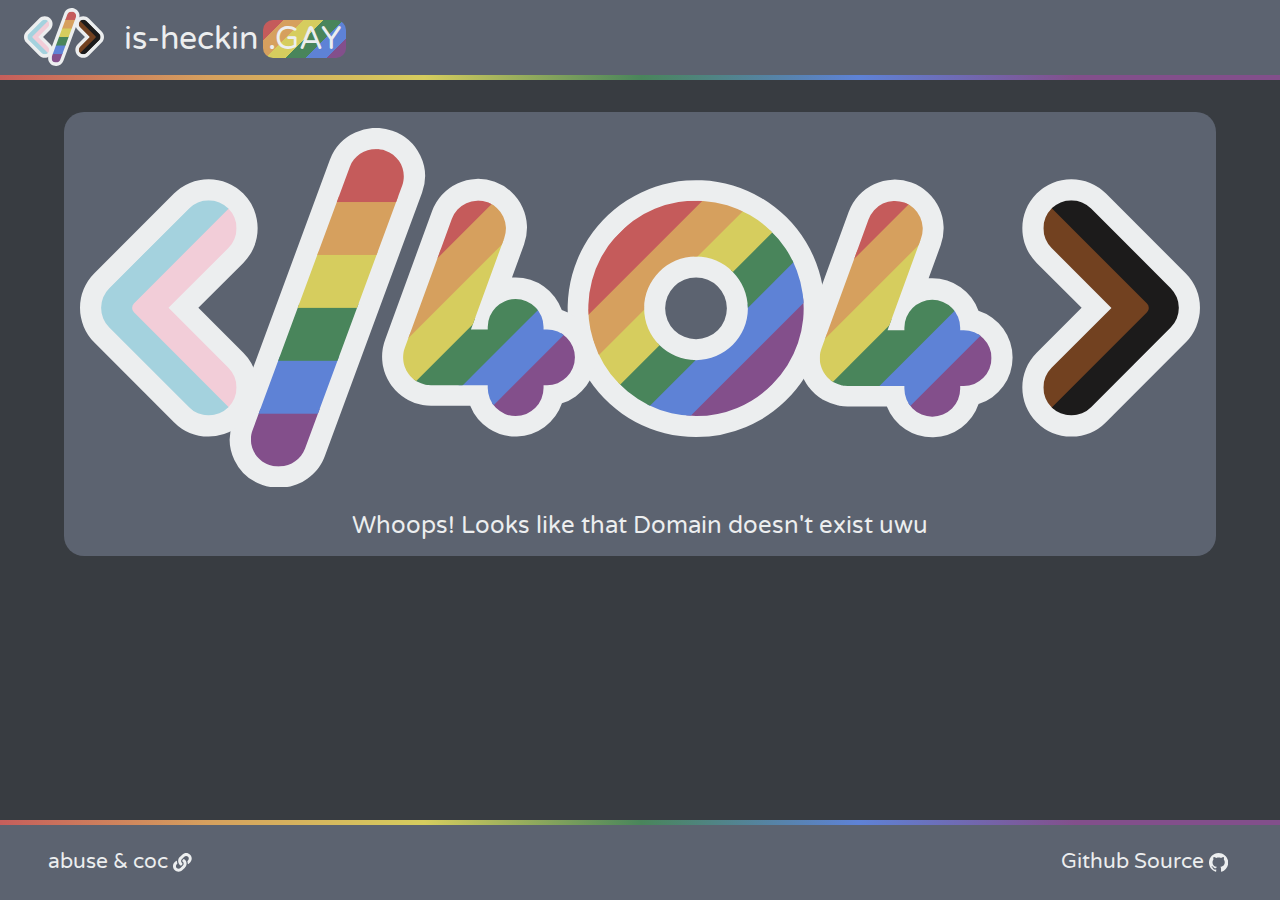
==== 404sub.html @ 82a8c340 "create 404 pages" ====
<!DOCTYPE html>
<html lang="en">
    <head>
        <meta charset="utf-8">
        <meta name="viewport" content="width=device-width, initial-scale=1, shrink-to-fit=no">
        <title>Heckin' Gay Websites</title>
        <link rel="stylesheet" href="/assets/styles/styles.css">
        <link rel="stylesheet" href="/assets/styles/theme.css">
        <link rel="apple-touch-icon" sizes="180x180" href="/apple-touch-icon.png?v=YA3XOJGxjR">
        <link rel="icon" type="image/png" sizes="32x32" href="/favicon-32x32.png?v=YA3XOJGxjR">
        <link rel="icon" type="image/png" sizes="16x16" href="/favicon-16x16.png?v=YA3XOJGxjR">
        <link rel="manifest" href="/site.webmanifest?v=YA3XOJGxjR">
        <link rel="mask-icon" href="/safari-pinned-tab.svg?v=YA3XOJGxjR" color="#5c6370">
        <link rel="shortcut icon" href="/favicon.ico?v=YA3XOJGxjR">
        <meta name="apple-mobile-web-app-title" content="is-heckin.gay">
        <meta name="application-name" content="is-heckin.gay">
        <meta name="msapplication-TileColor" content="#383c41">
        <meta name="theme-color" content="#383c41">
    </head>
    <body>
        <div id="header">
            <a href="https://is-heckin.gay"><img class="logo" src="/assets/images/logo.svg" alt="is-heckin.gay logo"></a>
            <a href="https://is-heckin.gay"><div class="header-text">
                <h1 style="float: left">is-heckin</h1>
                <h1 id="gayicon">.GAY</h1>
                </div></a>
        </div>
        
        <div class="contentcontainer">
            <svg id="Layer_1" data-name="Layer 1" xmlns="http://www.w3.org/2000/svg" xmlns:xlink="http://www.w3.org/1999/xlink" viewBox="0 0 2930 941.11"><defs><style>.cls-1{fill:none;}.cls-2{fill:#eceeef;}.cls-3{clip-path:url(#clip-path);}.cls-4{fill:#834f8b;}.cls-5{fill:#5e82d6;}.cls-6{fill:#49855b;}.cls-7{fill:#d6cd5e;}.cls-8{fill:#d6a05e;}.cls-9{fill:#c55b5b;}.cls-10{clip-path:url(#clip-path-2);}.cls-11{fill:#f2cdd8;}.cls-12{fill:#a4d2de;}.cls-13{clip-path:url(#clip-path-3);}.cls-14{fill:#724120;}.cls-15{fill:#1c1b1b;}.cls-16{clip-path:url(#clip-path-4);}.cls-17{clip-path:url(#clip-path-5);}.cls-18{clip-path:url(#clip-path-6);}</style><clipPath id="clip-path"><path class="cls-1" d="M799,59.31c-37.84-13-79.83,6.09-93.47,43.07L451.37,790.88c-13.65,37,6.05,77.68,44,90.89a75.26,75.26,0,0,0,27.83,4.09c28.77-1.27,55.3-19.15,65.63-47.17L843,150.2C856.69,113.21,837,72.51,799,59.31Z"></path></clipPath><clipPath id="clip-path-2"><path class="cls-1" d="M388.19,627.19,231.58,470.57,388.19,314A73.05,73.05,0,0,0,284.88,210.64L76.58,418.91a73.05,73.05,0,0,0,0,103.32l208.3,208.28A73.05,73.05,0,0,0,388.19,627.19Z"></path></clipPath><clipPath id="clip-path-3"><path class="cls-1" d="M2853.41,418.91,2645.12,210.64A73.05,73.05,0,0,0,2541.81,314l156.61,156.61L2541.81,627.19a73.05,73.05,0,1,0,103.31,103.32l208.29-208.28a73,73,0,0,0,0-103.32Z"></path></clipPath><clipPath id="clip-path-4"><path class="cls-1" d="M1611.57,753.57a281.74,281.74,0,1,1,199.22-82.52A279.85,279.85,0,0,1,1611.57,753.57Zm0-417.47c-74.84,0-135.73,60.89-135.73,135.74s60.89,135.73,135.73,135.73,135.74-60.89,135.74-135.73S1686.42,336.1,1611.57,336.1Z"></path></clipPath><clipPath id="clip-path-5"><path class="cls-1" d="M1221.78,527.05h-9.08v-6.57a73,73,0,0,0-146,0v6.57h-44L1110,287.64a73,73,0,0,0-137.17-50L850.05,574.24a71.51,71.51,0,0,0-3.28,11.41c-.12.56-.2,1.12-.3,1.68s-.22,1.15-.31,1.73a72.63,72.63,0,0,0,0,22c.07.46.16.91.24,1.37.12.66.23,1.33.36,2,.18.91.39,1.8.6,2.7l.15.63a73.12,73.12,0,0,0,6.11,16.08l.13.25c.45.85.93,1.7,1.41,2.53.13.22.25.44.38.65.4.69.83,1.37,1.26,2l.69,1.08c.34.51.69,1,1,1.51s.71,1,1.08,1.52c.25.34.51.67.76,1,.49.65,1,1.28,1.5,1.91.16.18.31.36.46.55.63.75,1.27,1.49,1.93,2.22l.16.17a72,72,0,0,0,13,11.28l.49.32c.78.52,1.57,1,2.38,1.53.56.34,1.13.66,1.69,1s.84.5,1.27.73a72.39,72.39,0,0,0,18.54,7.06c.4.09.79.19,1.19.27l1.62.33c.69.13,1.37.25,2.06.36l1,.16c1,.14,1.92.27,2.88.37l.4,0a71.75,71.75,0,0,0,7.31.39l1,0H1066.7v7.44a73,73,0,0,0,146,0v-7.44h9.08a73,73,0,0,0,0-146Z"></path></clipPath><clipPath id="clip-path-6"><path class="cls-1" d="M2311.78,529h-9.08v-6.57a73,73,0,1,0-146,0V529h-44L2200,289.55a73,73,0,1,0-137.16-50L1940.05,576.15a71.51,71.51,0,0,0-3.28,11.41c-.12.56-.2,1.12-.3,1.68s-.22,1.15-.31,1.73a73,73,0,0,0,0,22c.07.46.16.91.24,1.37.12.67.23,1.34.36,2,.18.91.39,1.81.6,2.7l.15.63a73.12,73.12,0,0,0,6.11,16.08l.13.25c.45.86.93,1.7,1.41,2.53l.38.66c.4.68.83,1.36,1.26,2l.69,1.09c.34.51.69,1,1,1.5s.71,1,1.08,1.52c.25.34.51.67.76,1,.5.65,1,1.29,1.5,1.91l.46.55c.63.75,1.27,1.49,1.93,2.22l.16.18a72.84,72.84,0,0,0,13,11.28l.49.32c.79.51,1.57,1,2.38,1.52.56.34,1.13.66,1.69,1s.84.5,1.27.73a72.39,72.39,0,0,0,18.54,7.06l1.19.28,1.63.32c.68.13,1.36.25,2,.36l1,.16c1,.15,1.92.27,2.87.37l.4,0a71.75,71.75,0,0,0,7.31.39l1,0H2156.7v7.44a73,73,0,1,0,146,0V675h9.08a73,73,0,0,0,0-146Z"></path></clipPath></defs><title>Artboard 1</title><path class="cls-2" d="M519.92,941.11a129.87,129.87,0,0,1-42.55-7.19l-.11,0a126.35,126.35,0,0,1-73.43-65.69,123.74,123.74,0,0,1-4.22-96.42L653.79,83.27a126.3,126.3,0,0,1,66.39-71.33A129.77,129.77,0,0,1,817,7.14l.15.05a126.33,126.33,0,0,1,73.43,65.69,123.73,123.73,0,0,1,4.23,96.43L640.62,857.8c-17.8,48.24-62.93,80.89-115,83.18C523.74,941.07,521.83,941.11,519.92,941.11Zm-6.46-111.48a19.76,19.76,0,0,0,7.33,1.1c6.17-.27,13.6-3.82,16.3-11.14l254.18-688.5a14.07,14.07,0,0,0-.48-11.08,16.76,16.76,0,0,0-9.82-8.56c-9.62-3.27-20.44,1.31-23.65,10L503.13,810a14,14,0,0,0,.49,11.07A16.72,16.72,0,0,0,513.46,829.63Z"></path><path class="cls-2" d="M2593.47,807.09a127.4,127.4,0,0,1-90.7-37.58c-50-50-50-131.34,0-181.34l117.6-117.6L2502.79,353c-50-50-50-131.37,0-181.36a128.23,128.23,0,0,1,181.35,0L2892.43,379.9a128.21,128.21,0,0,1,0,181.35L2684.14,769.53A127.42,127.42,0,0,1,2593.47,807.09Zm0-562.68a17.73,17.73,0,0,0-12.6,5.22,17.91,17.91,0,0,0,0,25.32l195.62,195.62L2580.82,666.21a17.88,17.88,0,1,0,25.29,25.28L2814.4,483.21a17.84,17.84,0,0,0,0-25.28L2606.11,249.66A17.8,17.8,0,0,0,2593.45,244.41Z"></path><path class="cls-2" d="M336.53,807.09a127.39,127.39,0,0,1-90.67-37.57L37.57,561.25a128.22,128.22,0,0,1,0-181.35l208.3-208.28a128.21,128.21,0,0,1,181.37,0c50,50,50,131.33,0,181.33l-117.6,117.6,117.6,117.6a128.25,128.25,0,0,1-90.68,218.92Zm0-562.68a17.84,17.84,0,0,0-12.66,5.24L115.6,457.93a17.88,17.88,0,0,0,0,25.29L323.89,691.49a17.88,17.88,0,1,0,25.28-25.28L153.54,470.57,349.17,274.94a17.89,17.89,0,0,0-12.62-30.53Z"></path><g class="cls-3"><rect class="cls-4" x="447.04" y="734.76" width="400.33" height="151.17"></rect><rect class="cls-5" x="447.04" y="598.32" width="400.33" height="149.15"></rect><rect class="cls-6" x="447.04" y="459.88" width="400.33" height="149.15"></rect><rect class="cls-7" x="447.04" y="323.44" width="400.33" height="147.14"></rect><rect class="cls-8" x="447.04" y="178.97" width="400.33" height="153.15"></rect><rect class="cls-9" x="447.04" y="55.22" width="400.33" height="138.45"></rect></g><g class="cls-10"><polygon class="cls-11" points="254.06 470.57 434.97 673.57 434.97 776.68 95.55 470.57 434.97 164.47 434.97 267.58 254.06 470.57"></polygon><path class="cls-12" d="M141.08,482,430.26,772A16.15,16.15,0,0,1,435,783.35V841c0,14.35-17.35,21.56-27.52,11.43L35.51,482a16.15,16.15,0,0,1,0-22.87L407.45,88.76C417.62,78.63,435,85.83,435,100.19V157.8a16.17,16.17,0,0,1-4.71,11.39l-289.18,290A16.14,16.14,0,0,0,141.08,482Z"></path></g><g class="cls-13"><polygon class="cls-14" points="2269.29 44.46 2533.23 470.57 2269.29 896.68 2380.98 896.68 2823.09 470.57 2380.98 44.46 2269.29 44.46"></polygon><path class="cls-15" d="M2415.81,44.46h61.75A16.13,16.13,0,0,1,2489,49.19l409.76,410a16.13,16.13,0,0,1,0,22.81L2489,892a16.13,16.13,0,0,1-11.41,4.73h-61.75c-14.37,0-21.57-17.37-11.41-27.54l387-387.16a16.13,16.13,0,0,0,0-22.81L2404.4,72C2394.24,61.84,2401.44,44.46,2415.81,44.46Z"></path></g><path class="cls-2" d="M1611.57,808.57a336.08,336.08,0,1,1,131.11-26.51A334.82,334.82,0,0,1,1611.57,808.57Zm0-417.47a80.74,80.74,0,1,0,80.74,80.74A80.82,80.82,0,0,0,1611.57,391.1Z"></path><g class="cls-16"><rect class="cls-4" x="1493.36" y="584.05" width="564.09" height="102.61" transform="translate(70.74 1441.5) rotate(-45)"></rect><rect class="cls-5" x="1427.39" y="518.77" width="564.09" height="101.24" transform="translate(98.07 1375.53) rotate(-45)"></rect><rect class="cls-6" x="1360.94" y="452.32" width="564.09" height="101.24" transform="translate(125.59 1309.07) rotate(-45)"></rect><rect class="cls-7" x="1294.97" y="387.03" width="564.09" height="99.87" transform="translate(152.92 1243.1) rotate(-45)"></rect><rect class="cls-8" x="1227.07" y="317.09" width="564.09" height="103.96" transform="translate(181.04 1175.21) rotate(-45)"></rect><rect class="cls-9" x="1164.15" y="259.15" width="564.09" height="93.98" transform="translate(207.11 1112.28) rotate(-45)"></rect></g><path class="cls-2" d="M1349.79,598.43a128,128,0,0,0-89.31-122,128.05,128.05,0,0,0-120.77-85.53c-3.22,0-6.4.13-9.55.36l31.49-86.35a128,128,0,1,0-240.51-87.71L799,552a127.69,127.69,0,0,0-6.23,21.36l0,.14c-.18.88-.35,1.77-.5,2.67s-.28,1.64-.41,2.46l-.06.35a127.28,127.28,0,0,0,0,38.87l.06.37c.13.81.26,1.62.4,2.43s.26,1.42.4,2.12l.12.63a127.33,127.33,0,0,0,18.39,45l.21.31c.43.66.87,1.31,1.31,2l.75,1.08c.27.39.54.77.82,1.15.44.62.88,1.23,1.33,1.84.1.12.19.25.28.37a127.35,127.35,0,0,0,36,32.66l.68.41,1.73,1c.77.44,1.54.88,2.32,1.31l.15.08A127.11,127.11,0,0,0,893.43,724l.94.18,1.62.3a127.34,127.34,0,0,0,22.35,2c.61,0,1.21,0,1.82,0h100.68a128,128,0,0,0,240-6.07A128.06,128.06,0,0,0,1349.79,598.43Z"></path><g class="cls-17"><rect class="cls-4" x="897.5" y="629.27" width="579.39" height="102.61" transform="translate(-133.52 1038.81) rotate(-45)"></rect><rect class="cls-5" x="831.53" y="563.98" width="579.39" height="101.24" transform="translate(-106.19 972.84) rotate(-45)"></rect><rect class="cls-6" x="765.08" y="497.53" width="579.39" height="101.24" transform="translate(-78.67 906.39) rotate(-45)"></rect><rect class="cls-7" x="699.11" y="432.24" width="579.39" height="99.88" transform="translate(-51.34 840.42) rotate(-45)"></rect><rect class="cls-8" x="631.21" y="362.3" width="579.39" height="103.96" transform="translate(-23.22 772.52) rotate(-45)"></rect><rect class="cls-9" x="568.28" y="304.37" width="579.39" height="93.98" transform="translate(2.85 709.59) rotate(-45)"></rect></g><path class="cls-2" d="M2439.79,600.34a128.05,128.05,0,0,0-89.31-122,128,128,0,0,0-120.77-85.52q-4.83,0-9.55.35l31.49-86.35a128,128,0,0,0-240.51-87.71L1889,553.92a126.84,126.84,0,0,0-6.22,21.37l0,.13c-.17.89-.34,1.78-.5,2.67s-.28,1.64-.41,2.46l-.06.35a127.28,127.28,0,0,0,0,38.87l.06.37c.13.81.26,1.62.4,2.43s.26,1.42.4,2.13l.12.62a127.36,127.36,0,0,0,18.39,45l.21.31c.43.66.87,1.31,1.31,2l.75,1.08.82,1.16,1.33,1.83c.1.12.19.25.28.37a127.35,127.35,0,0,0,35.95,32.66l.68.41c.58.34,1.15.69,1.73,1,.77.45,1.54.88,2.32,1.31l.15.08a127.11,127.11,0,0,0,36.72,13.37l.94.18c.54.1,1.08.21,1.63.3a127.16,127.16,0,0,0,22.34,2c.61,0,1.21,0,1.82,0h100.68a128,128,0,0,0,240-6.07A128,128,0,0,0,2439.79,600.34Z"></path><g class="cls-18"><rect class="cls-4" x="1987.5" y="631.18" width="579.39" height="102.61" transform="translate(184.39 1810.12) rotate(-45)"></rect><rect class="cls-5" x="1921.53" y="565.89" width="579.39" height="101.24" transform="translate(211.71 1744.15) rotate(-45)"></rect><rect class="cls-6" x="1855.08" y="499.44" width="579.39" height="101.24" transform="translate(239.24 1677.69) rotate(-45)"></rect><rect class="cls-7" x="1789.11" y="434.15" width="579.39" height="99.87" transform="translate(266.56 1611.72) rotate(-45)"></rect><rect class="cls-8" x="1721.21" y="364.22" width="579.39" height="103.96" transform="translate(294.69 1543.83) rotate(-45)"></rect><rect class="cls-9" x="1658.28" y="306.28" width="579.39" height="93.98" transform="translate(320.75 1480.9) rotate(-45)"></rect></g></svg>
            <hr class="divider">
            <h2 style="text-align: center;">Whoops! Looks like that Domain doesn't exist uwu</h2>
        </div>
        
        <footer>
            <div id="footer">
                <div id="footerLinks">
                    <a class="link" href="is-heckin.gay/coc+abusepage">
                    abuse & coc
                    <svg class="linkIcon" aria-hidden="true" focusable="false" data-prefix="fas" data-icon="link" class="svg-inline--fa fa-link fa-w-16" role="img" xmlns="http://www.w3.org/2000/svg" viewBox="0 0 512 512"><path fill="currentColor" d="M326.612 185.391c59.747 59.809 58.927 155.698.36 214.59-.11.12-.24.25-.36.37l-67.2 67.2c-59.27 59.27-155.699 59.262-214.96 0-59.27-59.26-59.27-155.7 0-214.96l37.106-37.106c9.84-9.84 26.786-3.3 27.294 10.606.648 17.722 3.826 35.527 9.69 52.721 1.986 5.822.567 12.262-3.783 16.612l-13.087 13.087c-28.026 28.026-28.905 73.66-1.155 101.96 28.024 28.579 74.086 28.749 102.325.51l67.2-67.19c28.191-28.191 28.073-73.757 0-101.83-3.701-3.694-7.429-6.564-10.341-8.569a16.037 16.037 0 0 1-6.947-12.606c-.396-10.567 3.348-21.456 11.698-29.806l21.054-21.055c5.521-5.521 14.182-6.199 20.584-1.731a152.482 152.482 0 0 1 20.522 17.197zM467.547 44.449c-59.261-59.262-155.69-59.27-214.96 0l-67.2 67.2c-.12.12-.25.25-.36.37-58.566 58.892-59.387 154.781.36 214.59a152.454 152.454 0 0 0 20.521 17.196c6.402 4.468 15.064 3.789 20.584-1.731l21.054-21.055c8.35-8.35 12.094-19.239 11.698-29.806a16.037 16.037 0 0 0-6.947-12.606c-2.912-2.005-6.64-4.875-10.341-8.569-28.073-28.073-28.191-73.639 0-101.83l67.2-67.19c28.239-28.239 74.3-28.069 102.325.51 27.75 28.3 26.872 73.934-1.155 101.96l-13.087 13.087c-4.35 4.35-5.769 10.79-3.783 16.612 5.864 17.194 9.042 34.999 9.69 52.721.509 13.906 17.454 20.446 27.294 10.606l37.106-37.106c59.271-59.259 59.271-155.699.001-214.959z"></path></svg>
                    </a>
                    <a class="link" id="rightlink" href="is-heckin.gay/coc+abusepage">
                    Github Source
                    <svg class="linkIcon" version="1.1" id="Layer_1" xmlns="http://www.w3.org/2000/svg" xmlns:xlink="http://www.w3.org/1999/xlink" x="0px" y="0px" viewBox="0 0 51.3 50"  xml:space="preserve"><style type="text/css"> .st0{fill-rule:evenodd;clip-rule:evenodd;}
</style><path class="st0" d="M25.6,0C11.5,0,0,11.5,0,25.6C0,37,7.3,46.6,17.5,50c1.3,0.2,1.8-0.6,1.8-1.2c0-0.6,0-2.2,0-4.4 c-7.1,1.5-8.6-3.4-8.6-3.4c-1.2-3-2.8-3.8-2.8-3.8c-2.3-1.6,0.2-1.6,0.2-1.6c2.6,0.2,3.9,2.6,3.9,2.6c2.3,3.9,6,2.8,7.5,2.1 c0.2-1.7,0.9-2.8,1.6-3.4c-5.7-0.6-11.7-2.8-11.7-12.7c0-2.8,1-5.1,2.6-6.9c-0.3-0.6-1.1-3.3,0.3-6.8c0,0,2.2-0.7,7.1,2.6 c2-0.6,4.2-0.9,6.4-0.9c2.2,0,4.4,0.3,6.4,0.9c4.9-3.3,7-2.6,7-2.6c1.4,3.5,0.5,6.1,0.3,6.8c1.6,1.8,2.6,4.1,2.6,6.9 c0,9.9-6,12-11.7,12.7c0.9,0.8,1.7,2.4,1.7,4.7c0,3.4,0,6.2,0,7c0,0.7,0.5,1.5,1.8,1.2c10.2-3.4,17.5-13,17.5-24.3 C51.3,11.5,39.8,0,25.6,0z"></path></svg>
                    </a>
                </div>
            </div>
        </footer>
    </body>
</html>
---- assets/styles/styles.css ----
@font-face {
    font-family: 'Varela Round';
    src: url('/assets/fonts/VarelaRound-Regular.woff2') format('woff2'),
        url('/assets/fonts/VarelaRound-Regular.woff') format('woff');
    font-weight: normal;
    font-style: normal;
}

html {
    min-height: 100%;
}


body {
    height: 100vh;
    margin: 0;
    display: flex;
    flex-direction: column;
}

@media only screen and (max-width: 550px) {
    #header {
        text-align: center;
    }
    
    .header-text {
        margin-bottom: 0 !important;
    }
    #footer {
        text-align: center;
    }
    #rightlink {
        float: none !important;
    }
}


h1 {
    font-family: 'Varela Round'; font-weight: normal; font-style: normal;
    margin: 0;

}
    


#header {
    padding-bottom: 0.3em;
    width: 100%;
    padding-left: 1.5em;
    padding-right: 1.5em;
    box-sizing: border-box;
    border-bottom: 5px solid;
    border-image:linear-gradient(to right,
    #c55b5b 0%, #d6a05e 16.7%, #d6cd5e 33.4%, #49855b 50.1%, #5e82d6 66.8%, #834f8b 83.5%, #834f8b 100.2%) 10;
    margin-bottom: 2em;
}

#header .logo {
    width: 5em;
    margin-right: 1em;
    height: auto;
    margin-top: 0.5em;
}

#header .header-text {
    margin-bottom: 0.5em;
    display: inline-block;
}
    


#gayicon {
    float: left;
    background: -moz-linear-gradient(-45deg, #c55b5b 0%, #c55b5b 16.7%, #d6a05e 16.7%, #d6a05e 33.4%, #d6cd5e 33.4%, #d6cd5e 50.1%, #49855b 50.1%, #49855b 66.8%, #5e82d6 66.8%, #5e82d6 83.5%, #834f8b 83.5%, #834f8b 100.2%);
    background: linear-gradient(-45deg, #c55b5b 0%, #c55b5b 16.7%, #d6a05e 16.7%, #d6a05e 33.4%, #d6cd5e 33.4%, #d6cd5e 50.1%, #49855b 50.1%, #49855b 66.8%, #5e82d6 66.8%, #5e82d6 83.5%, #834f8b 83.5%, #834f8b 100.2%);
    background: -webkit-linear-gradient(-45deg, #c55b5b 0%, #c55b5b 16.7%, #d6a05e 16.7%, #d6a05e 33.4%, #d6cd5e 33.4%, #d6cd5e 50.1%, #49855b 50.1%, #49855b 66.8%, #5e82d6 66.8%, #5e82d6 83.5%, #834f8b 83.5%, #834f8b 100.2%);
    background-size: auto;
    border-radius: 10px;
    margin-left: 5px;
    padding: 0 5px 0 5px;
    color: #eceeef;
}


.contentcontainer {
    box-sizing: border-box;
    margin: 0 5% 2em 5%;
    padding: 1em;
    width: 90%;
    border-radius: 20px;
}

h2 {
    font-family: 'Varela Round'; font-weight: normal; font-style: normal;
    margin: 0;
}

p {
    font-family: 'Varela Round'; font-weight: normal; font-style: normal;
    margin: 0;
}

hr {
    height: 4px;
    border-radius: 5px;
    border: none;
    margin-left: 0.5em;
    margin-right: 0.5em;
    background: -moz-linear-gradient(left, #c55b5b 0%, #d6a05e 16.7%, #d6cd5e 33.4%, #49855b 50.1%, #5e82d6 66.8%, #834f8b 83.5%, #834f8b 100.2%);
}

footer {
    margin-top: auto;
}

#footer {
    overflow: hidden;
    min-height: 5em;
    width: 100%;
    padding-left: 1.5em;
    padding-right: 1.5em;
    box-sizing: border-box;
    border-top: 5px solid;
    border-image:linear-gradient(to right,
    #c55b5b 0%, #d6a05e 16.7%, #d6cd5e 33.4%, #49855b 50.1%, #5e82d6 66.8%, #834f8b 83.5%, #834f8b 100.2%) 10;
}

.linkIcon {
    height: 0.9em;
    display: inline-block;
    vertical-align: middle;
    margin-right: 0.2em
}

.link {
    display: inline-block;
    font-family: 'Varela Round'; font-weight: normal; font-style: normal;
    font-size: 1.3em;
    text-decoration: none;
    
}

#footerLinks {
    margin: 1.5em;
}

#rightlink {
    float: right;
}
---- assets/styles/theme.css ----
:root {
    --tertiary-color: #868f9d;
    --secondary-color:  #383c41;
    --font-color: #eceeef;
    --primary-color: #5c6370;
}

html {
    scrollbar-color: var(--primary-color) var(--secondary-color);
}

body {
    background-color: var(--secondary-color);
}

#header {
    background-color: var(--primary-color);
}

h1 {
    color: var(--font-color);
}

.contentcontainer {
    background-color: var(--primary-color)
}

h2 {
    color: var(--font-color);
}

p {
    color: var(--font-color);
}

#footer {
    background-color: var(--primary-color);
}

.link {
    color: var(--font-color);
}

#footer a, a:visited, a:hover, a:active {
  color: var(--font-color);
}

.linkIcon {
    fill: var(--font-color);
}
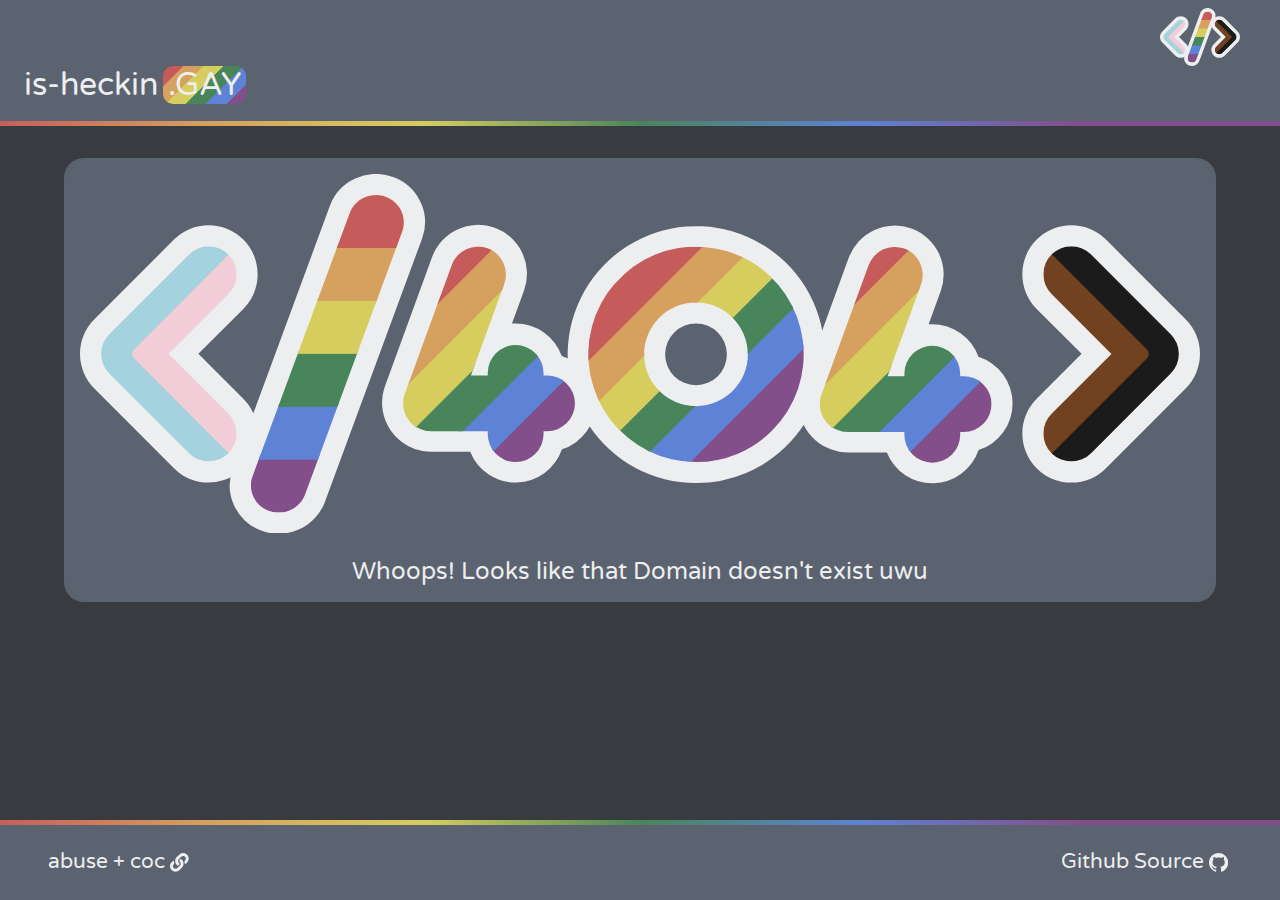
==== commit dc787bc1: "finish tutorial" ====
--- a/404sub.html
+++ b/404sub.html
@@ -36,10 +36,10 @@
             <div id="footer">
                 <div id="footerLinks">
                     <a class="link" href="is-heckin.gay/coc+abusepage">
-                    abuse & coc
+                    abuse + coc
                     <svg class="linkIcon" aria-hidden="true" focusable="false" data-prefix="fas" data-icon="link" class="svg-inline--fa fa-link fa-w-16" role="img" xmlns="http://www.w3.org/2000/svg" viewBox="0 0 512 512"><path fill="currentColor" d="M326.612 185.391c59.747 59.809 58.927 155.698.36 214.59-.11.12-.24.25-.36.37l-67.2 67.2c-59.27 59.27-155.699 59.262-214.96 0-59.27-59.26-59.27-155.7 0-214.96l37.106-37.106c9.84-9.84 26.786-3.3 27.294 10.606.648 17.722 3.826 35.527 9.69 52.721 1.986 5.822.567 12.262-3.783 16.612l-13.087 13.087c-28.026 28.026-28.905 73.66-1.155 101.96 28.024 28.579 74.086 28.749 102.325.51l67.2-67.19c28.191-28.191 28.073-73.757 0-101.83-3.701-3.694-7.429-6.564-10.341-8.569a16.037 16.037 0 0 1-6.947-12.606c-.396-10.567 3.348-21.456 11.698-29.806l21.054-21.055c5.521-5.521 14.182-6.199 20.584-1.731a152.482 152.482 0 0 1 20.522 17.197zM467.547 44.449c-59.261-59.262-155.69-59.27-214.96 0l-67.2 67.2c-.12.12-.25.25-.36.37-58.566 58.892-59.387 154.781.36 214.59a152.454 152.454 0 0 0 20.521 17.196c6.402 4.468 15.064 3.789 20.584-1.731l21.054-21.055c8.35-8.35 12.094-19.239 11.698-29.806a16.037 16.037 0 0 0-6.947-12.606c-2.912-2.005-6.64-4.875-10.341-8.569-28.073-28.073-28.191-73.639 0-101.83l67.2-67.19c28.239-28.239 74.3-28.069 102.325.51 27.75 28.3 26.872 73.934-1.155 101.96l-13.087 13.087c-4.35 4.35-5.769 10.79-3.783 16.612 5.864 17.194 9.042 34.999 9.69 52.721.509 13.906 17.454 20.446 27.294 10.606l37.106-37.106c59.271-59.259 59.271-155.699.001-214.959z"></path></svg>
                     </a>
-                    <a class="link" id="rightlink" href="is-heckin.gay/coc+abusepage">
+                    <a class="link" id="rightlink" href="https://github.com/galenguyer/is-heckin-gay-homepage">
                     Github Source
                     <svg class="linkIcon" version="1.1" id="Layer_1" xmlns="http://www.w3.org/2000/svg" xmlns:xlink="http://www.w3.org/1999/xlink" x="0px" y="0px" viewBox="0 0 51.3 50"  xml:space="preserve"><style type="text/css"> .st0{fill-rule:evenodd;clip-rule:evenodd;}
 </style><path class="st0" d="M25.6,0C11.5,0,0,11.5,0,25.6C0,37,7.3,46.6,17.5,50c1.3,0.2,1.8-0.6,1.8-1.2c0-0.6,0-2.2,0-4.4 c-7.1,1.5-8.6-3.4-8.6-3.4c-1.2-3-2.8-3.8-2.8-3.8c-2.3-1.6,0.2-1.6,0.2-1.6c2.6,0.2,3.9,2.6,3.9,2.6c2.3,3.9,6,2.8,7.5,2.1 c0.2-1.7,0.9-2.8,1.6-3.4c-5.7-0.6-11.7-2.8-11.7-12.7c0-2.8,1-5.1,2.6-6.9c-0.3-0.6-1.1-3.3,0.3-6.8c0,0,2.2-0.7,7.1,2.6 c2-0.6,4.2-0.9,6.4-0.9c2.2,0,4.4,0.3,6.4,0.9c4.9-3.3,7-2.6,7-2.6c1.4,3.5,0.5,6.1,0.3,6.8c1.6,1.8,2.6,4.1,2.6,6.9 c0,9.9-6,12-11.7,12.7c0.9,0.8,1.7,2.4,1.7,4.7c0,3.4,0,6.2,0,7c0,0.7,0.5,1.5,1.8,1.2c10.2-3.4,17.5-13,17.5-24.3 C51.3,11.5,39.8,0,25.6,0z"></path></svg>
--- a/assets/styles/styles.css
+++ b/assets/styles/styles.css
@@ -149,3 +149,14 @@
 #rightlink {
     float: right;
 }
+
+img {
+    max-height: 60vh;
+    max-width: 100%;
+    object-fit: contain;
+    border-radius: 10px;
+    margin-left: auto;
+    margin-right: auto;
+    display: block;
+    margin-top: 1em;
+}
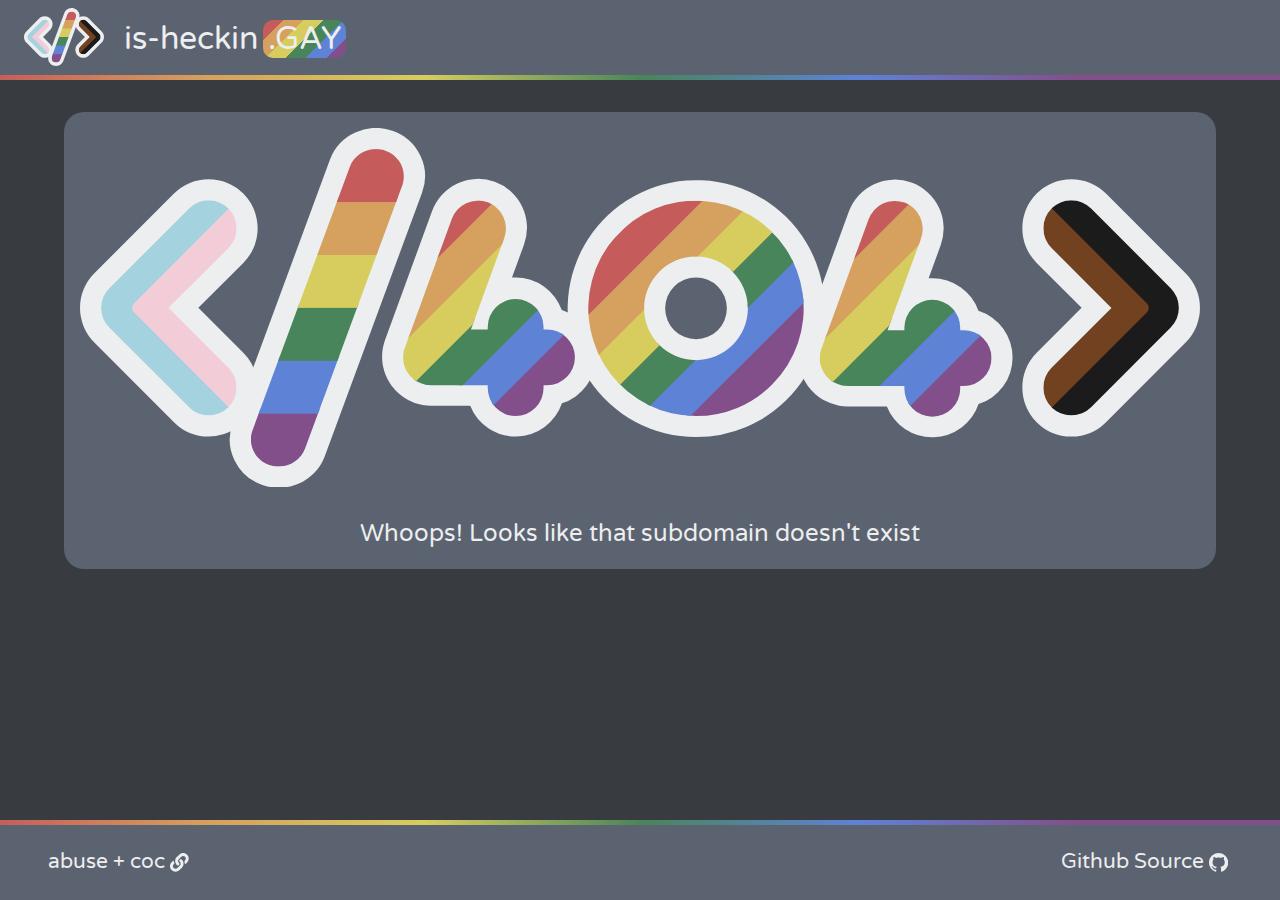
==== commit ec83eae7: "fix 404 pages" ====
--- a/404sub.html
+++ b/404sub.html
@@ -29,7 +29,7 @@
         <div class="contentcontainer">
             <svg id="Layer_1" data-name="Layer 1" xmlns="http://www.w3.org/2000/svg" xmlns:xlink="http://www.w3.org/1999/xlink" viewBox="0 0 2930 941.11"><defs><style>.cls-1{fill:none;}.cls-2{fill:#eceeef;}.cls-3{clip-path:url(#clip-path);}.cls-4{fill:#834f8b;}.cls-5{fill:#5e82d6;}.cls-6{fill:#49855b;}.cls-7{fill:#d6cd5e;}.cls-8{fill:#d6a05e;}.cls-9{fill:#c55b5b;}.cls-10{clip-path:url(#clip-path-2);}.cls-11{fill:#f2cdd8;}.cls-12{fill:#a4d2de;}.cls-13{clip-path:url(#clip-path-3);}.cls-14{fill:#724120;}.cls-15{fill:#1c1b1b;}.cls-16{clip-path:url(#clip-path-4);}.cls-17{clip-path:url(#clip-path-5);}.cls-18{clip-path:url(#clip-path-6);}</style><clipPath id="clip-path"><path class="cls-1" d="M799,59.31c-37.84-13-79.83,6.09-93.47,43.07L451.37,790.88c-13.65,37,6.05,77.68,44,90.89a75.26,75.26,0,0,0,27.83,4.09c28.77-1.27,55.3-19.15,65.63-47.17L843,150.2C856.69,113.21,837,72.51,799,59.31Z"></path></clipPath><clipPath id="clip-path-2"><path class="cls-1" d="M388.19,627.19,231.58,470.57,388.19,314A73.05,73.05,0,0,0,284.88,210.64L76.58,418.91a73.05,73.05,0,0,0,0,103.32l208.3,208.28A73.05,73.05,0,0,0,388.19,627.19Z"></path></clipPath><clipPath id="clip-path-3"><path class="cls-1" d="M2853.41,418.91,2645.12,210.64A73.05,73.05,0,0,0,2541.81,314l156.61,156.61L2541.81,627.19a73.05,73.05,0,1,0,103.31,103.32l208.29-208.28a73,73,0,0,0,0-103.32Z"></path></clipPath><clipPath id="clip-path-4"><path class="cls-1" d="M1611.57,753.57a281.74,281.74,0,1,1,199.22-82.52A279.85,279.85,0,0,1,1611.57,753.57Zm0-417.47c-74.84,0-135.73,60.89-135.73,135.74s60.89,135.73,135.73,135.73,135.74-60.89,135.74-135.73S1686.42,336.1,1611.57,336.1Z"></path></clipPath><clipPath id="clip-path-5"><path class="cls-1" d="M1221.78,527.05h-9.08v-6.57a73,73,0,0,0-146,0v6.57h-44L1110,287.64a73,73,0,0,0-137.17-50L850.05,574.24a71.51,71.51,0,0,0-3.28,11.41c-.12.56-.2,1.12-.3,1.68s-.22,1.15-.31,1.73a72.63,72.63,0,0,0,0,22c.07.46.16.91.24,1.37.12.66.23,1.33.36,2,.18.91.39,1.8.6,2.7l.15.63a73.12,73.12,0,0,0,6.11,16.08l.13.25c.45.85.93,1.7,1.41,2.53.13.22.25.44.38.65.4.69.83,1.37,1.26,2l.69,1.08c.34.51.69,1,1,1.51s.71,1,1.08,1.52c.25.34.51.67.76,1,.49.65,1,1.28,1.5,1.91.16.18.31.36.46.55.63.75,1.27,1.49,1.93,2.22l.16.17a72,72,0,0,0,13,11.28l.49.32c.78.52,1.57,1,2.38,1.53.56.34,1.13.66,1.69,1s.84.5,1.27.73a72.39,72.39,0,0,0,18.54,7.06c.4.09.79.19,1.19.27l1.62.33c.69.13,1.37.25,2.06.36l1,.16c1,.14,1.92.27,2.88.37l.4,0a71.75,71.75,0,0,0,7.31.39l1,0H1066.7v7.44a73,73,0,0,0,146,0v-7.44h9.08a73,73,0,0,0,0-146Z"></path></clipPath><clipPath id="clip-path-6"><path class="cls-1" d="M2311.78,529h-9.08v-6.57a73,73,0,1,0-146,0V529h-44L2200,289.55a73,73,0,1,0-137.16-50L1940.05,576.15a71.51,71.51,0,0,0-3.28,11.41c-.12.56-.2,1.12-.3,1.68s-.22,1.15-.31,1.73a73,73,0,0,0,0,22c.07.46.16.91.24,1.37.12.67.23,1.34.36,2,.18.91.39,1.81.6,2.7l.15.63a73.12,73.12,0,0,0,6.11,16.08l.13.25c.45.86.93,1.7,1.41,2.53l.38.66c.4.68.83,1.36,1.26,2l.69,1.09c.34.51.69,1,1,1.5s.71,1,1.08,1.52c.25.34.51.67.76,1,.5.65,1,1.29,1.5,1.91l.46.55c.63.75,1.27,1.49,1.93,2.22l.16.18a72.84,72.84,0,0,0,13,11.28l.49.32c.79.51,1.57,1,2.38,1.52.56.34,1.13.66,1.69,1s.84.5,1.27.73a72.39,72.39,0,0,0,18.54,7.06l1.19.28,1.63.32c.68.13,1.36.25,2,.36l1,.16c1,.15,1.92.27,2.87.37l.4,0a71.75,71.75,0,0,0,7.31.39l1,0H2156.7v7.44a73,73,0,1,0,146,0V675h9.08a73,73,0,0,0,0-146Z"></path></clipPath></defs><title>Artboard 1</title><path class="cls-2" d="M519.92,941.11a129.87,129.87,0,0,1-42.55-7.19l-.11,0a126.35,126.35,0,0,1-73.43-65.69,123.74,123.74,0,0,1-4.22-96.42L653.79,83.27a126.3,126.3,0,0,1,66.39-71.33A129.77,129.77,0,0,1,817,7.14l.15.05a126.33,126.33,0,0,1,73.43,65.69,123.73,123.73,0,0,1,4.23,96.43L640.62,857.8c-17.8,48.24-62.93,80.89-115,83.18C523.74,941.07,521.83,941.11,519.92,941.11Zm-6.46-111.48a19.76,19.76,0,0,0,7.33,1.1c6.17-.27,13.6-3.82,16.3-11.14l254.18-688.5a14.07,14.07,0,0,0-.48-11.08,16.76,16.76,0,0,0-9.82-8.56c-9.62-3.27-20.44,1.31-23.65,10L503.13,810a14,14,0,0,0,.49,11.07A16.72,16.72,0,0,0,513.46,829.63Z"></path><path class="cls-2" d="M2593.47,807.09a127.4,127.4,0,0,1-90.7-37.58c-50-50-50-131.34,0-181.34l117.6-117.6L2502.79,353c-50-50-50-131.37,0-181.36a128.23,128.23,0,0,1,181.35,0L2892.43,379.9a128.21,128.21,0,0,1,0,181.35L2684.14,769.53A127.42,127.42,0,0,1,2593.47,807.09Zm0-562.68a17.73,17.73,0,0,0-12.6,5.22,17.91,17.91,0,0,0,0,25.32l195.62,195.62L2580.82,666.21a17.88,17.88,0,1,0,25.29,25.28L2814.4,483.21a17.84,17.84,0,0,0,0-25.28L2606.11,249.66A17.8,17.8,0,0,0,2593.45,244.41Z"></path><path class="cls-2" d="M336.53,807.09a127.39,127.39,0,0,1-90.67-37.57L37.57,561.25a128.22,128.22,0,0,1,0-181.35l208.3-208.28a128.21,128.21,0,0,1,181.37,0c50,50,50,131.33,0,181.33l-117.6,117.6,117.6,117.6a128.25,128.25,0,0,1-90.68,218.92Zm0-562.68a17.84,17.84,0,0,0-12.66,5.24L115.6,457.93a17.88,17.88,0,0,0,0,25.29L323.89,691.49a17.88,17.88,0,1,0,25.28-25.28L153.54,470.57,349.17,274.94a17.89,17.89,0,0,0-12.62-30.53Z"></path><g class="cls-3"><rect class="cls-4" x="447.04" y="734.76" width="400.33" height="151.17"></rect><rect class="cls-5" x="447.04" y="598.32" width="400.33" height="149.15"></rect><rect class="cls-6" x="447.04" y="459.88" width="400.33" height="149.15"></rect><rect class="cls-7" x="447.04" y="323.44" width="400.33" height="147.14"></rect><rect class="cls-8" x="447.04" y="178.97" width="400.33" height="153.15"></rect><rect class="cls-9" x="447.04" y="55.22" width="400.33" height="138.45"></rect></g><g class="cls-10"><polygon class="cls-11" points="254.06 470.57 434.97 673.57 434.97 776.68 95.55 470.57 434.97 164.47 434.97 267.58 254.06 470.57"></polygon><path class="cls-12" d="M141.08,482,430.26,772A16.15,16.15,0,0,1,435,783.35V841c0,14.35-17.35,21.56-27.52,11.43L35.51,482a16.15,16.15,0,0,1,0-22.87L407.45,88.76C417.62,78.63,435,85.83,435,100.19V157.8a16.17,16.17,0,0,1-4.71,11.39l-289.18,290A16.14,16.14,0,0,0,141.08,482Z"></path></g><g class="cls-13"><polygon class="cls-14" points="2269.29 44.46 2533.23 470.57 2269.29 896.68 2380.98 896.68 2823.09 470.57 2380.98 44.46 2269.29 44.46"></polygon><path class="cls-15" d="M2415.81,44.46h61.75A16.13,16.13,0,0,1,2489,49.19l409.76,410a16.13,16.13,0,0,1,0,22.81L2489,892a16.13,16.13,0,0,1-11.41,4.73h-61.75c-14.37,0-21.57-17.37-11.41-27.54l387-387.16a16.13,16.13,0,0,0,0-22.81L2404.4,72C2394.24,61.84,2401.44,44.46,2415.81,44.46Z"></path></g><path class="cls-2" d="M1611.57,808.57a336.08,336.08,0,1,1,131.11-26.51A334.82,334.82,0,0,1,1611.57,808.57Zm0-417.47a80.74,80.74,0,1,0,80.74,80.74A80.82,80.82,0,0,0,1611.57,391.1Z"></path><g class="cls-16"><rect class="cls-4" x="1493.36" y="584.05" width="564.09" height="102.61" transform="translate(70.74 1441.5) rotate(-45)"></rect><rect class="cls-5" x="1427.39" y="518.77" width="564.09" height="101.24" transform="translate(98.07 1375.53) rotate(-45)"></rect><rect class="cls-6" x="1360.94" y="452.32" width="564.09" height="101.24" transform="translate(125.59 1309.07) rotate(-45)"></rect><rect class="cls-7" x="1294.97" y="387.03" width="564.09" height="99.87" transform="translate(152.92 1243.1) rotate(-45)"></rect><rect class="cls-8" x="1227.07" y="317.09" width="564.09" height="103.96" transform="translate(181.04 1175.21) rotate(-45)"></rect><rect class="cls-9" x="1164.15" y="259.15" width="564.09" height="93.98" transform="translate(207.11 1112.28) rotate(-45)"></rect></g><path class="cls-2" d="M1349.79,598.43a128,128,0,0,0-89.31-122,128.05,128.05,0,0,0-120.77-85.53c-3.22,0-6.4.13-9.55.36l31.49-86.35a128,128,0,1,0-240.51-87.71L799,552a127.69,127.69,0,0,0-6.23,21.36l0,.14c-.18.88-.35,1.77-.5,2.67s-.28,1.64-.41,2.46l-.06.35a127.28,127.28,0,0,0,0,38.87l.06.37c.13.81.26,1.62.4,2.43s.26,1.42.4,2.12l.12.63a127.33,127.33,0,0,0,18.39,45l.21.31c.43.66.87,1.31,1.31,2l.75,1.08c.27.39.54.77.82,1.15.44.62.88,1.23,1.33,1.84.1.12.19.25.28.37a127.35,127.35,0,0,0,36,32.66l.68.41,1.73,1c.77.44,1.54.88,2.32,1.31l.15.08A127.11,127.11,0,0,0,893.43,724l.94.18,1.62.3a127.34,127.34,0,0,0,22.35,2c.61,0,1.21,0,1.82,0h100.68a128,128,0,0,0,240-6.07A128.06,128.06,0,0,0,1349.79,598.43Z"></path><g class="cls-17"><rect class="cls-4" x="897.5" y="629.27" width="579.39" height="102.61" transform="translate(-133.52 1038.81) rotate(-45)"></rect><rect class="cls-5" x="831.53" y="563.98" width="579.39" height="101.24" transform="translate(-106.19 972.84) rotate(-45)"></rect><rect class="cls-6" x="765.08" y="497.53" width="579.39" height="101.24" transform="translate(-78.67 906.39) rotate(-45)"></rect><rect class="cls-7" x="699.11" y="432.24" width="579.39" height="99.88" transform="translate(-51.34 840.42) rotate(-45)"></rect><rect class="cls-8" x="631.21" y="362.3" width="579.39" height="103.96" transform="translate(-23.22 772.52) rotate(-45)"></rect><rect class="cls-9" x="568.28" y="304.37" width="579.39" height="93.98" transform="translate(2.85 709.59) rotate(-45)"></rect></g><path class="cls-2" d="M2439.79,600.34a128.05,128.05,0,0,0-89.31-122,128,128,0,0,0-120.77-85.52q-4.83,0-9.55.35l31.49-86.35a128,128,0,0,0-240.51-87.71L1889,553.92a126.84,126.84,0,0,0-6.22,21.37l0,.13c-.17.89-.34,1.78-.5,2.67s-.28,1.64-.41,2.46l-.06.35a127.28,127.28,0,0,0,0,38.87l.06.37c.13.81.26,1.62.4,2.43s.26,1.42.4,2.13l.12.62a127.36,127.36,0,0,0,18.39,45l.21.31c.43.66.87,1.31,1.31,2l.75,1.08.82,1.16,1.33,1.83c.1.12.19.25.28.37a127.35,127.35,0,0,0,35.95,32.66l.68.41c.58.34,1.15.69,1.73,1,.77.45,1.54.88,2.32,1.31l.15.08a127.11,127.11,0,0,0,36.72,13.37l.94.18c.54.1,1.08.21,1.63.3a127.16,127.16,0,0,0,22.34,2c.61,0,1.21,0,1.82,0h100.68a128,128,0,0,0,240-6.07A128,128,0,0,0,2439.79,600.34Z"></path><g class="cls-18"><rect class="cls-4" x="1987.5" y="631.18" width="579.39" height="102.61" transform="translate(184.39 1810.12) rotate(-45)"></rect><rect class="cls-5" x="1921.53" y="565.89" width="579.39" height="101.24" transform="translate(211.71 1744.15) rotate(-45)"></rect><rect class="cls-6" x="1855.08" y="499.44" width="579.39" height="101.24" transform="translate(239.24 1677.69) rotate(-45)"></rect><rect class="cls-7" x="1789.11" y="434.15" width="579.39" height="99.87" transform="translate(266.56 1611.72) rotate(-45)"></rect><rect class="cls-8" x="1721.21" y="364.22" width="579.39" height="103.96" transform="translate(294.69 1543.83) rotate(-45)"></rect><rect class="cls-9" x="1658.28" y="306.28" width="579.39" height="93.98" transform="translate(320.75 1480.9) rotate(-45)"></rect></g></svg>
             <hr class="divider">
-            <h2 style="text-align: center;">Whoops! Looks like that Domain doesn't exist uwu</h2>
+            <h2 style="text-align: center;">Whoops! Looks like that subdomain doesn't exist</h2>
         </div>
         
         <footer>
--- a/assets/styles/styles.css
+++ b/assets/styles/styles.css
@@ -90,9 +90,10 @@
     padding: 1em;
     width: 90%;
     border-radius: 20px;
+    line-height: 1.6;
 }
 
-h2 {
+h2, h3 {
     font-family: 'Varela Round'; font-weight: normal; font-style: normal;
     margin: 0;
 }
@@ -150,7 +151,7 @@
     float: right;
 }
 
-img {
+.contentcontainer img {
     max-height: 60vh;
     max-width: 100%;
     object-fit: contain;
--- a/assets/styles/theme.css
+++ b/assets/styles/theme.css
@@ -25,7 +25,7 @@
     background-color: var(--primary-color)
 }
 
-h2 {
+h2, h3 {
     color: var(--font-color);
 }
 
